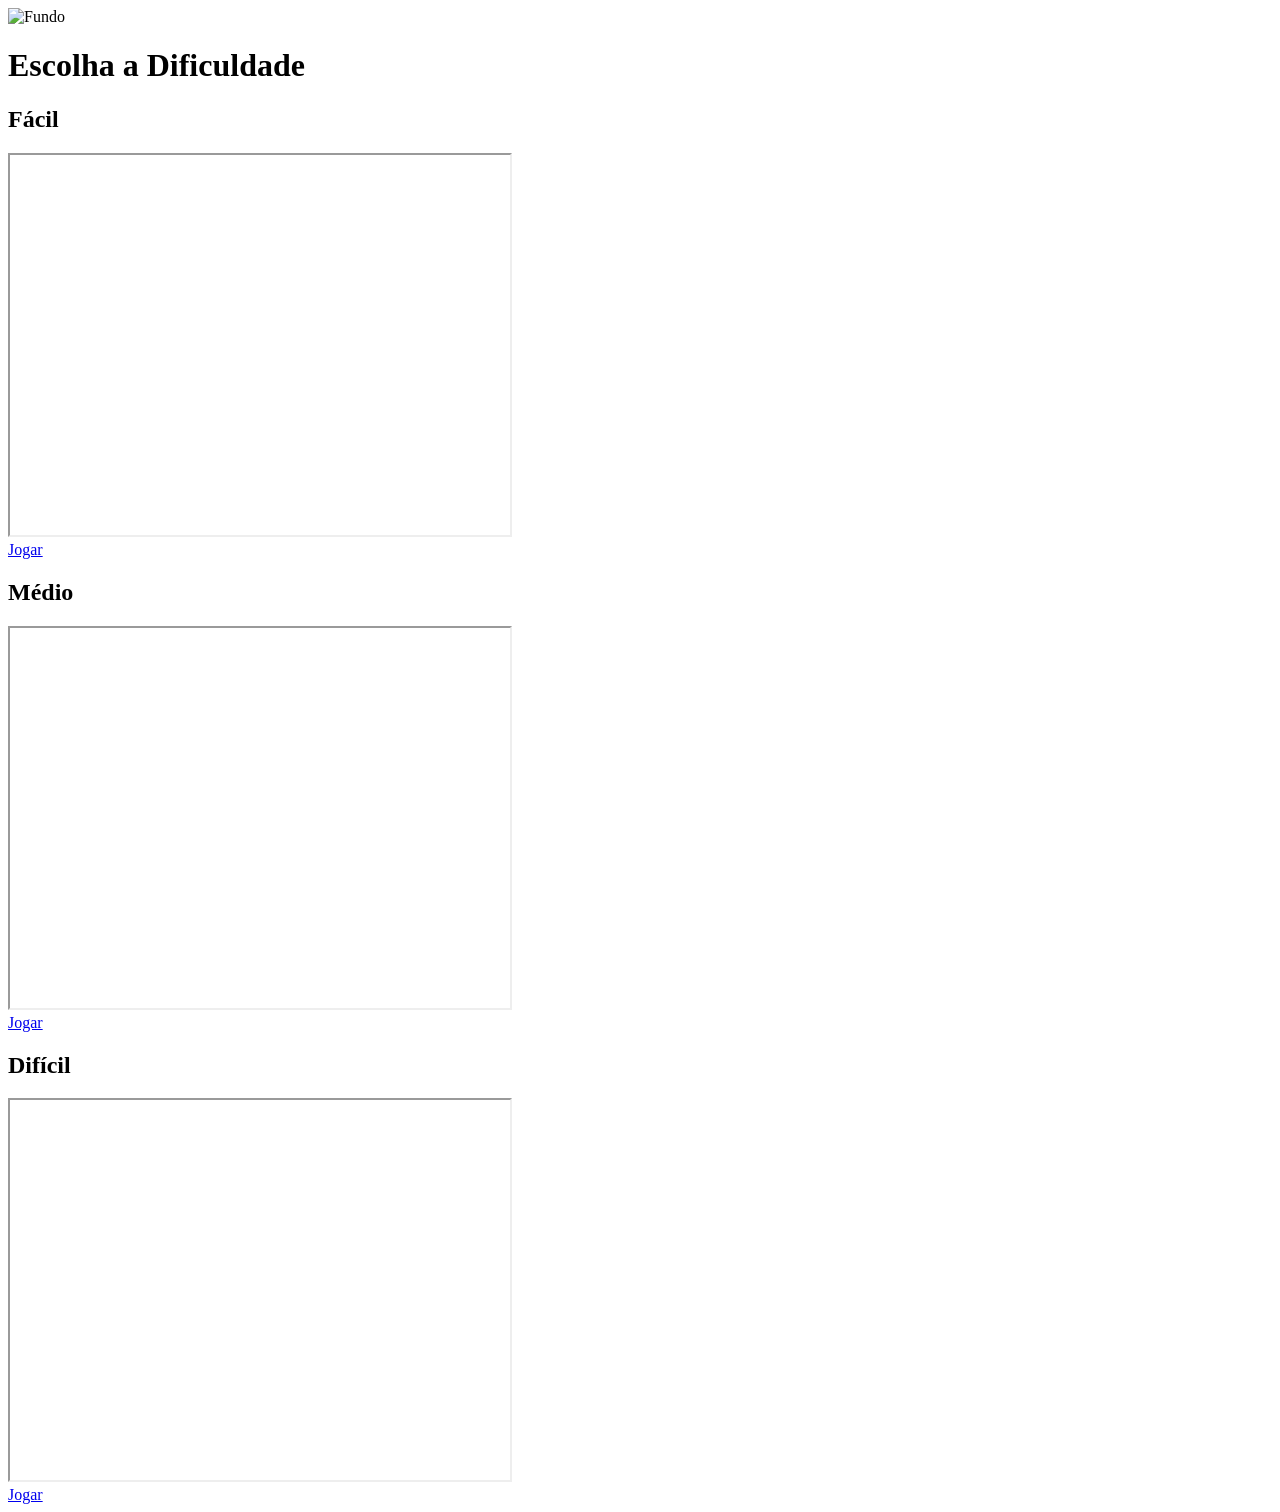
==== index.html @ 511d0ee3 "Add files via upload" ====
<!doctype html>
<html lang="pt-br">
  <head>
    <meta charset="UTF-8" />

    <meta name="viewport" content="width=device-width, initial-scale=1.0" />

    <title>Gnose Estatística</title>

    <link rel="stylesheet" href="../CSS/style.css" />
  </head>

  <body>
    <img src="../img/biblioteca.jpg" alt="Fundo" />

    <h1 class="titulo-principal">Escolha a Dificuldade</h1>

    <div class="Container">
      <section class="cards">
        <h1>Fácil</h1>

        <iframe
          src="https://wordwall.net/pt/embed/86431dc9108e40ac8b5310625232ff68?themeId=49&templateId=5&fontStackId=15"
          width="500"
          height="380"
        >
        </iframe>

        <div class="button">
          <a href="./Dificuldades/facil.html"> Jogar </a>
        </div>
      </section>

      <section class="cards">
        <h1>Médio</h1>

        <iframe
          src="https://wordwall.net/pt/embed/632c5c913f0545f5b03211d1390d20b7?themeId=49&templateId=5&fontStackId=15"
          width="500"
          height="380"
        >
        </iframe>

        <div class="button">
          <a href="./Dificuldades/medio.html"> Jogar </a>
        </div>
      </section>

      <section class="cards">
        <h1>Difícil</h1>

        <iframe
          src="https://wordwall.net/pt/embed/54b33f68993f4f21817c5d752fa5ac26?themeId=49&templateId=5&fontStackId=15"
          width="500"
          height="380"
        >
        </iframe>

        <div class="button">
          <a href="./Dificuldades/dificil.html"> Jogar </a>
        </div>
      </section>
    </div>
  </body>
</html>
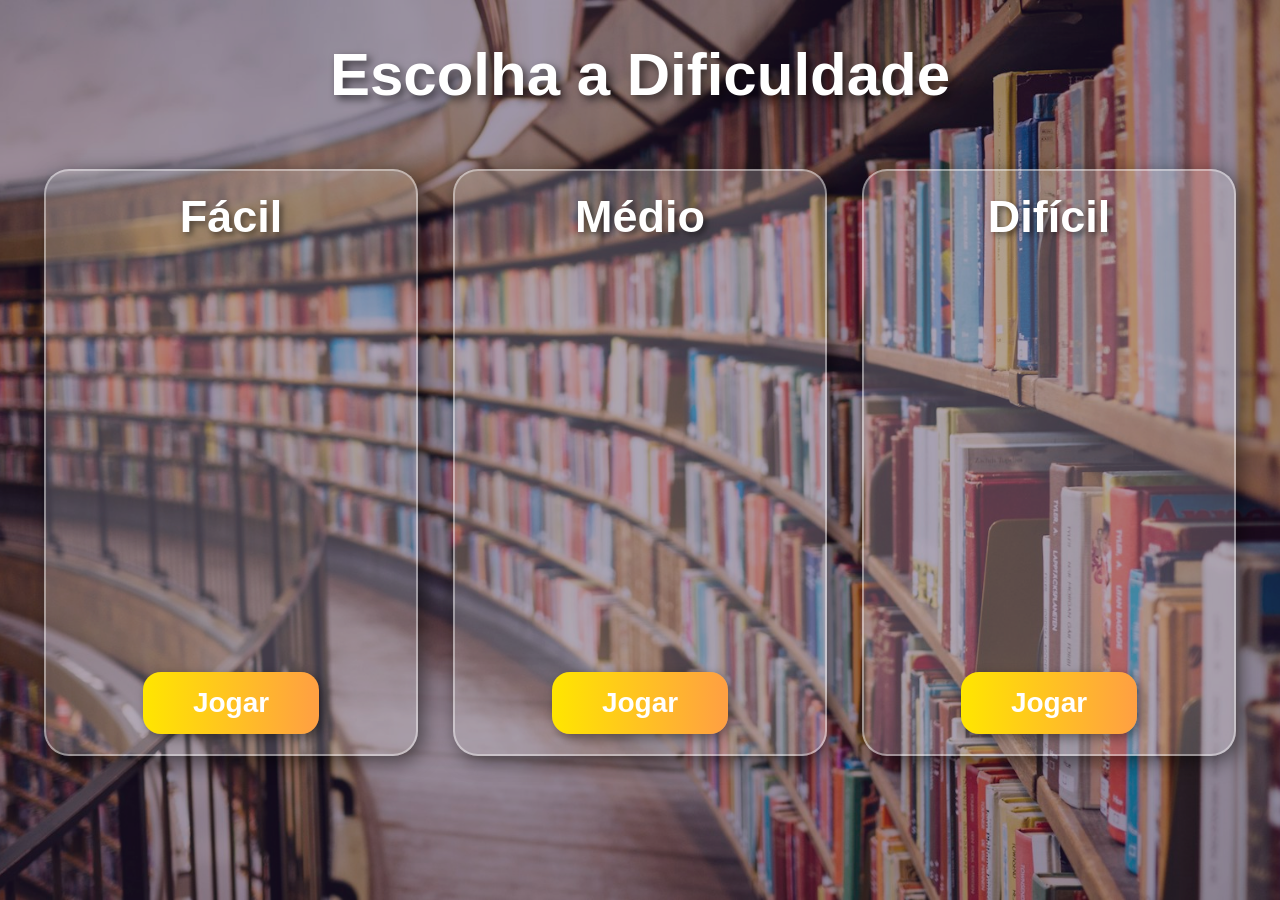
==== commit 6e7283f7: "Add files via upload" ====
--- a/index.html
+++ b/index.html
@@ -7,11 +7,11 @@
 
     <title>Gnose Estatística</title>
 
-    <link rel="stylesheet" href="../CSS/style.css" />
+    <link rel="stylesheet" href="/Gnose Estatistica/CSS/style.css" />
   </head>
 
   <body>
-    <img src="../img/biblioteca.jpg" alt="Fundo" />
+    <img src="/Gnose Estatistica/img/biblioteca.jpg" alt="Fundo" />
 
     <h1 class="titulo-principal">Escolha a Dificuldade</h1>
 
@@ -27,7 +27,7 @@
         </iframe>
 
         <div class="button">
-          <a href="./Dificuldades/facil.html"> Jogar </a>
+          <a href="./HTML/Dificuldades/facil.html"> Jogar </a>
         </div>
       </section>
 
@@ -42,7 +42,7 @@
         </iframe>
 
         <div class="button">
-          <a href="./Dificuldades/medio.html"> Jogar </a>
+          <a href="./HTML/Dificuldades/medio.html"> Jogar </a>
         </div>
       </section>
 
@@ -57,7 +57,7 @@
         </iframe>
 
         <div class="button">
-          <a href="./Dificuldades/dificil.html"> Jogar </a>
+          <a href="./HTML/Dificuldades/dificil.html"> Jogar </a>
         </div>
       </section>
     </div>
--- a/Gnose Estatistica/CSS/style.css
+++ b/Gnose Estatistica/CSS/style.css
@@ -0,0 +1,110 @@
+*{
+    margin: 0;
+    padding: 0;
+}
+
+body{
+
+    overflow-x: hidden;
+    font-family: Arial, Helvetica, sans-serif;
+}
+
+body img{
+
+    position: fixed;
+    top: 0;
+    left: 0;
+    width: 100%;
+    height: 100%;
+    object-fit: cover;
+    z-index: -2;
+}
+
+body::after{
+
+    content: "";
+    position: fixed;
+    top: 0;
+    left: 0;
+    width: 100%;
+    height: 100%;
+    background-color: rgba(40,20,60,0.45);
+    z-index: -1;
+}
+
+.titulo-principal{
+
+    text-align: center;
+    margin-top: 40px;
+    font-size: 60px;
+    color: white;
+    font-weight: bold;
+    text-shadow: 4px 4px 8px rgba(0,0,0,0.6);
+}
+
+.Container{
+
+    display: flex;
+    justify-content: center;
+    gap: 35px;
+    flex-wrap: wrap;
+    margin-top: 60px;
+    margin-bottom: 40px;
+}
+
+.cards{
+
+    background-color: rgba(255,255,255,0.20);
+    width: 330px;
+    padding: 20px;
+    border-radius: 25px;
+    text-align: center;
+    border: 2px solid rgba(255,255,255,0.4);
+    box-shadow: 5px 5px 20px rgba(0,0,0,0.5);
+    transition: 0.3s;
+}
+
+.cards:hover{
+
+    transform: scale(1.03);
+}
+
+.cards h1{
+
+    color: white;
+    font-size: 45px;
+    margin-bottom: 20px;
+    text-shadow: 3px 3px 6px rgba(0,0,0,0.5);
+}
+
+iframe{
+    filter: blur(3px);
+    pointer-events: none; 
+    width: 100%;
+    border-radius: 20px;
+    border: none;
+}
+
+.button{
+
+    margin-top: 25px;
+}
+
+.button a{
+
+    text-decoration: none;
+    color: white;
+    font-size: 28px;
+    font-weight: bold;
+    background: linear-gradient(to right, #ffe600, #ff9f43);
+    padding: 15px 50px;
+    border-radius: 18px;
+    display: inline-block;
+    box-shadow: 4px 4px 12px rgba(0,0,0,0.4);
+    transition: 0.3s;
+}
+
+.button a:hover{
+    transform: scale(1.05);
+    background: linear-gradient(to right, #fff200, #ff8c42);
+}
